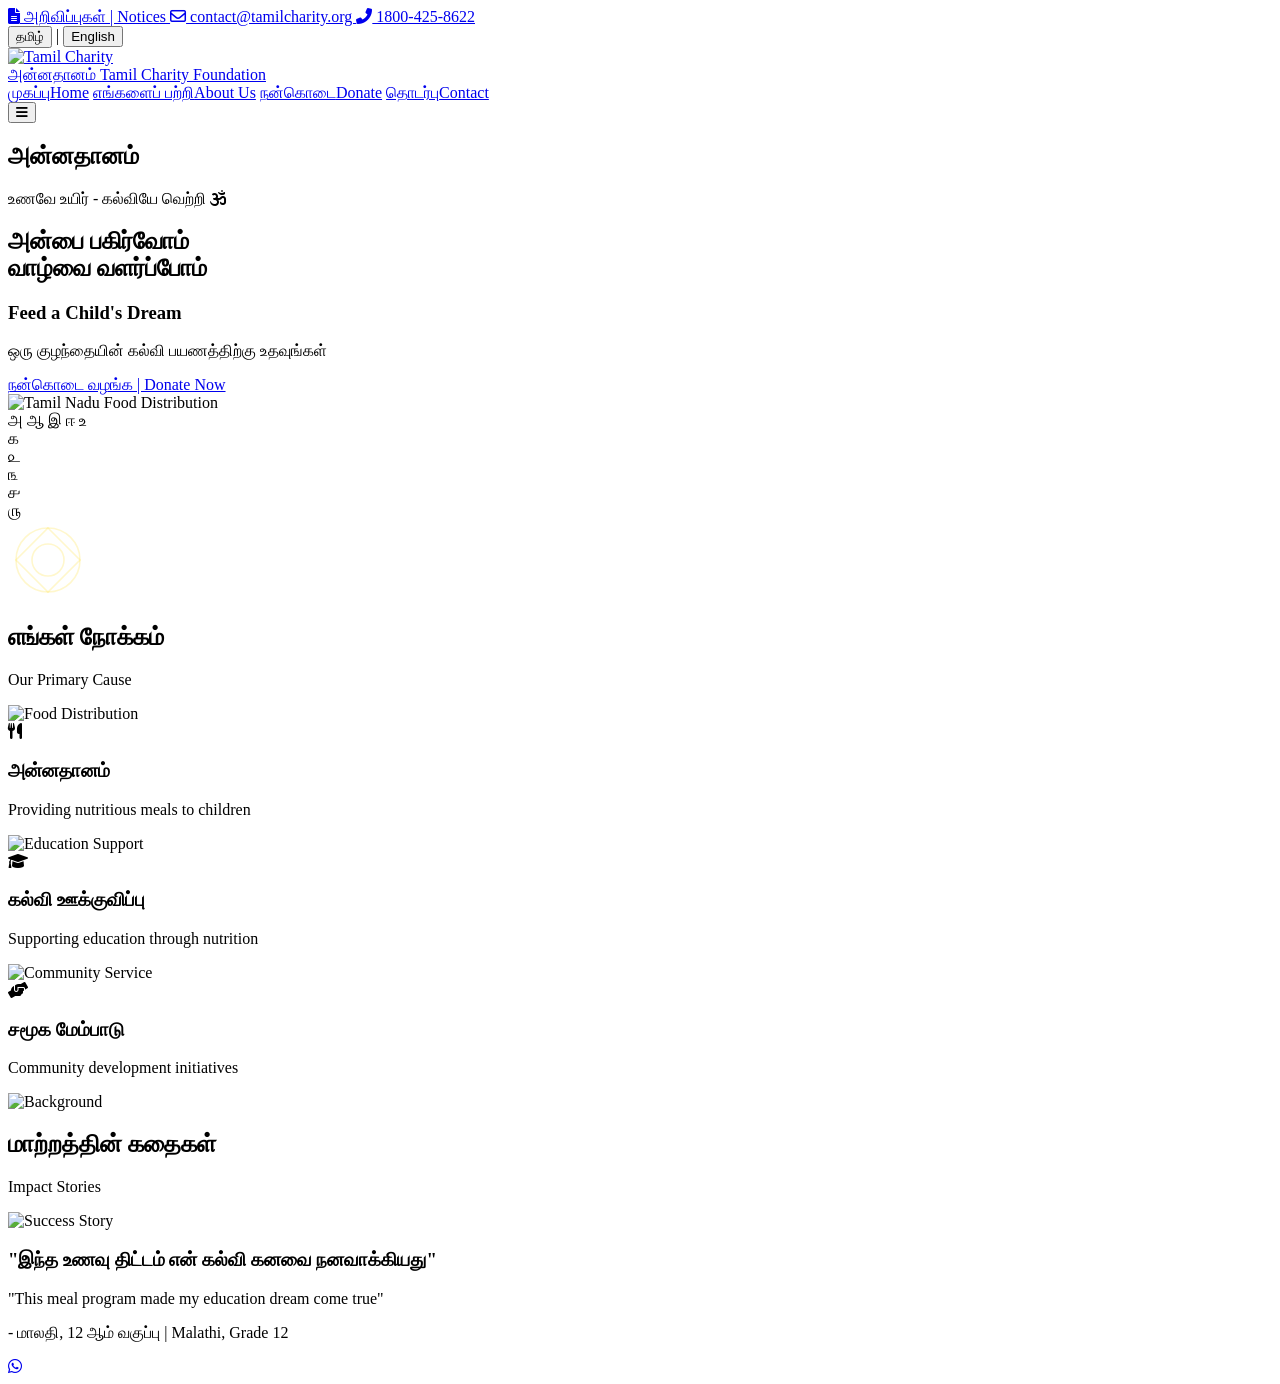
==== index.html @ e208a5cf "Add index.html 1747658400863" ====
<!DOCTYPE html>
<html lang="ta-IN">
<head>
    <meta charset="UTF-8">
    <meta name="viewport" content="width=device-width, initial-scale=1.0">
    <title>அன்னதான அறக்கட்டளை | Tamil Charity Foundation</title>
    
    <!-- Tailwind CSS -->
    <script src="https://cdn.tailwindcss.com"></script>
    <script>
        tailwind.config = {
            theme: {
                extend: {
                    colors: {
                        tamil: {
                            maroon: '#8B0000',
                            gold: '#FFD700',
                            turmeric: '#FFC000',
                            brown: '#4A3C31'
                        }
                    }
                }
            }
        }
    </script>
    
    <!-- Google Fonts -->
    <link href="https://fonts.googleapis.com/css2?family=Catamaran:wght@400;500;600;700&family=Mukta+Malar:wght@400;500;600;700&display=swap" rel="stylesheet">
    
    <!-- Font Awesome -->
    <link rel="stylesheet" href="https://cdnjs.cloudflare.com/ajax/libs/font-awesome/6.0.0-beta3/css/all.min.css">
    
    <!-- Custom CSS -->
    <link rel="stylesheet" href="css/styles.css">
    <link rel="stylesheet" href="css/animations.css">
</head>
<body class="font-catamaran">
    <!-- Top Bar -->
    <div class="bg-tamil-maroon text-white py-2 text-sm border-b border-tamil-gold/30">
        <div class="container mx-auto px-4 flex flex-wrap justify-between items-center">
            <div class="flex items-center space-x-4">
                <a href="#" class="text-tamil-gold hover:text-tamil-turmeric transition-colors">
                    <i class="fas fa-file-alt mr-1"></i> அறிவிப்புகள் | Notices
                </a>
                <a href="mailto:contact@tamilcharity.org" class="hidden md:inline-flex items-center">
                    <i class="far fa-envelope mr-1"></i> contact@tamilcharity.org
                </a>
                <a href="tel:1800-425-8622" class="hidden md:inline-flex items-center">
                    <i class="fas fa-phone-alt mr-1"></i> 1800-425-8622
                </a>
            </div>
            <div class="flex items-center space-x-4">
                <button class="text-tamil-gold hover:text-tamil-turmeric transition-colors">தமிழ்</button>
                <span class="text-tamil-gold">|</span>
                <button class="hover:text-tamil-turmeric transition-colors">English</button>
            </div>
        </div>
    </div>

    <!-- Main Navigation -->
    <nav class="bg-white py-4 shadow-md">
        <div class="container mx-auto px-4 flex justify-between items-center">
            <a href="index.html" class="flex-shrink-0">
                <div class="flex items-center gap-3">
                    <div class="relative w-16 h-16 bg-gradient-to-br from-tamil-maroon/5 to-tamil-gold/5 rounded-full p-2">
                        <img src="https://img.icons8.com/color/96/null/charity.png" alt="Tamil Charity" class="w-full h-full object-contain">
                        <div class="absolute inset-0 bg-gradient-to-br from-tamil-gold/10 to-tamil-maroon/10 rounded-full"></div>
                    </div>
                    <div class="flex flex-col">
                        <span class="text-2xl font-bold text-tamil-maroon font-mukta">அன்னதானம்</span>
                        <span class="text-sm text-tamil-brown">Tamil Charity Foundation</span>
                    </div>
                </div>
            </a>
            <div class="hidden md:flex items-center space-x-8">
                <a href="index.html" class="text-tamil-maroon font-bold transition-colors">முகப்பு<span class="text-sm block">Home</span></a>
                <a href="pages/about.html" class="text-tamil-brown hover:text-tamil-maroon transition-colors">எங்களைப் பற்றி<span class="text-sm block">About Us</span></a>
                <a href="pages/donate.html" class="text-tamil-brown hover:text-tamil-maroon transition-colors">நன்கொடை<span class="text-sm block">Donate</span></a>
                <a href="pages/contact.html" class="text-tamil-brown hover:text-tamil-maroon transition-colors">தொடர்பு<span class="text-sm block">Contact</span></a>
            </div>
            <button class="md:hidden text-tamil-maroon focus:outline-none">
                <i class="fas fa-bars text-2xl"></i>
            </button>
        </div>
    </nav>

    <!-- Hero Section -->
    <section class="relative bg-gradient-to-r from-tamil-maroon to-tamil-brown overflow-hidden">
        <div class="absolute inset-0 kolam-pattern opacity-10"></div>
        <div class="container mx-auto px-4 py-16 relative z-10">
            <div class="grid md:grid-cols-2 gap-8 items-center">
                <div class="text-white">
                    <div class="mb-4">
                        <h2 class="text-tamil-gold text-3xl md:text-4xl font-bold mb-2 font-mukta">அன்னதானம்</h2>
                        <p class="text-tamil-turmeric flex items-center gap-2">
                            <span>உணவே உயிர் - கல்வியே வெற்றி</span>
                            <i class="fas fa-om text-xl"></i>
                        </p>
                    </div>
                    <h1 class="text-4xl md:text-5xl font-bold mb-4 font-mukta">அன்பை பகிர்வோம்<br>வாழ்வை வளர்ப்போம்</h1>
                    <h3 class="text-2xl md:text-3xl font-semibold mb-6">Feed a Child's Dream</h3>
                    <p class="mb-8">ஒரு குழந்தையின் கல்வி பயணத்திற்கு உதவுங்கள்</p>
                    <a href="pages/donate.html" class="inline-block bg-tamil-gold text-tamil-maroon font-semibold px-8 py-3 rounded-full hover:bg-tamil-turmeric transition-colors">
                        நன்கொடை வழங்க | Donate Now
                    </a>
                </div>
                <div class="relative">
                    <div class="relative rounded-lg shadow-2xl overflow-hidden h-[400px]">
                        <img src="https://tnfindia.org/wp-content/uploads/2023/12/IMG_20231219_124612-scaled.jpg" alt="Tamil Nadu Food Distribution" class="w-full h-full object-cover">
                        <div class="absolute inset-0 bg-gradient-to-t from-tamil-maroon/50 to-transparent"></div>
                    </div>
                </div>
            </div>
        </div>
        <div class="absolute inset-0 pointer-events-none">
            <div class="tamil-symbols">
                <span class="symbol">அ</span>
                <span class="symbol">ஆ</span>
                <span class="symbol">இ</span>
                <span class="symbol">ஈ</span>
                <span class="symbol">உ</span>
            </div>
            <div class="kolam-symbols">
                <svg class="kolam-design" viewBox="0 0 100 100" width="80" height="80">
                    <circle cx="50" cy="50" r="40" fill="none" stroke="rgba(255, 215, 0, 0.2)" stroke-width="2"/>
                    <path d="M50 10 L90 50 L50 90 L10 50 Z" fill="none" stroke="rgba(255, 215, 0, 0.2)" stroke-width="2"/>
                    <circle cx="50" cy="50" r="20" fill="none" stroke="rgba(255, 215, 0, 0.2)" stroke-width="2"/>
                </svg>
            </div>
        </div>
    </section>

    <!-- Primary Cause Section -->
    <section class="bg-gradient-to-b from-white to-tamil-gold/10 py-16">
        <div class="container mx-auto px-4">
            <h2 class="text-center text-tamil-maroon text-3xl md:text-4xl font-bold mb-2 font-mukta">எங்கள் நோக்கம்</h2>
            <p class="text-center text-tamil-brown mb-12">Our Primary Cause</p>
            <div class="grid md:grid-cols-3 gap-8 items-center max-w-5xl mx-auto">
                <div class="text-center space-y-6">
                    <img src="https://tnfindia.org/wp-content/uploads/2023/12/IMG_20231219_124612-scaled.jpg" alt="Food Distribution" class="w-full rounded-lg shadow-lg mb-4">
                    <div class="cause-circle mb-6">
                        <i class="fas fa-utensils cause-icon"></i>
                    </div>
                    <h3 class="text-xl font-bold text-tamil-maroon mb-2">அன்னதானம்</h3>
                    <p class="text-tamil-brown">Providing nutritious meals to children</p>
                </div>
                <div class="text-center space-y-6">
                    <img src="https://tnfindia.org/wp-content/uploads/2023/12/IMG_20231219_124612-scaled.jpg" alt="Education Support" class="w-full rounded-lg shadow-lg mb-4">
                    <div class="cause-circle mb-6">
                        <i class="fas fa-graduation-cap cause-icon"></i>
                    </div>
                    <h3 class="text-xl font-bold text-tamil-maroon mb-2">கல்வி ஊக்குவிப்பு</h3>
                    <p class="text-tamil-brown">Supporting education through nutrition</p>
                </div>
                <div class="text-center space-y-6">
                    <img src="https://tnfindia.org/wp-content/uploads/2023/12/IMG_20231219_124612-scaled.jpg" alt="Community Service" class="w-full rounded-lg shadow-lg mb-4">
                    <div class="cause-circle mb-6">
                        <i class="fas fa-hands-helping cause-icon"></i>
                    </div>
                    <h3 class="text-xl font-bold text-tamil-maroon mb-2">சமூக மேம்பாடு</h3>
                    <p class="text-tamil-brown">Community development initiatives</p>
                </div>
            </div>
        </div>
    </section>

    <!-- Impact Stories Section -->
    <section class="bg-tamil-maroon text-white py-16 relative overflow-hidden">
        <div class="absolute inset-0 opacity-10">
            <img src="https://tnfindia.org/wp-content/uploads/2023/12/IMG_20231219_124612-scaled.jpg" alt="Background" class="w-full h-full object-cover">
        </div>
        <div class="container mx-auto px-4">
            <h2 class="text-center text-3xl md:text-4xl font-bold mb-2 font-mukta">மாற்றத்தின் கதைகள்</h2>
            <p class="text-center mb-12">Impact Stories</p>
            <div class="max-w-3xl mx-auto story-card">
                <div class="flex flex-col md:flex-row items-center gap-8">
                    <div class="relative rounded-full w-48 h-48 overflow-hidden border-4 border-tamil-gold/30">
                        <img src="https://tnfindia.org/wp-content/uploads/2023/12/IMG_20231219_124612-scaled.jpg" alt="Success Story" class="w-full h-full object-cover">
                    </div>
                    <div>
                        <h3 class="text-xl font-bold mb-4">"இந்த உணவு திட்டம் என் கல்வி கனவை நனவாக்கியது"</h3>
                        <p class="mb-4">"This meal program made my education dream come true"</p>
                        <p class="text-tamil-gold">- மாலதி, 12 ஆம் வகுப்பு | Malathi, Grade 12</p>
                    </div>
                </div>
            </div>
        </div>
    </section>

    <!-- WhatsApp Button -->
    <a href="https://wa.me/918004258622" target="_blank" class="fixed bottom-6 right-6 bg-green-500 text-white p-4 rounded-full shadow-lg hover:bg-green-600 transition-colors z-50 whatsapp-bounce">
        <i class="fab fa-whatsapp text-2xl"></i>
    </a>

    <!-- Custom JavaScript -->
    <script src="js/main.js"></script>
</body>
</html>
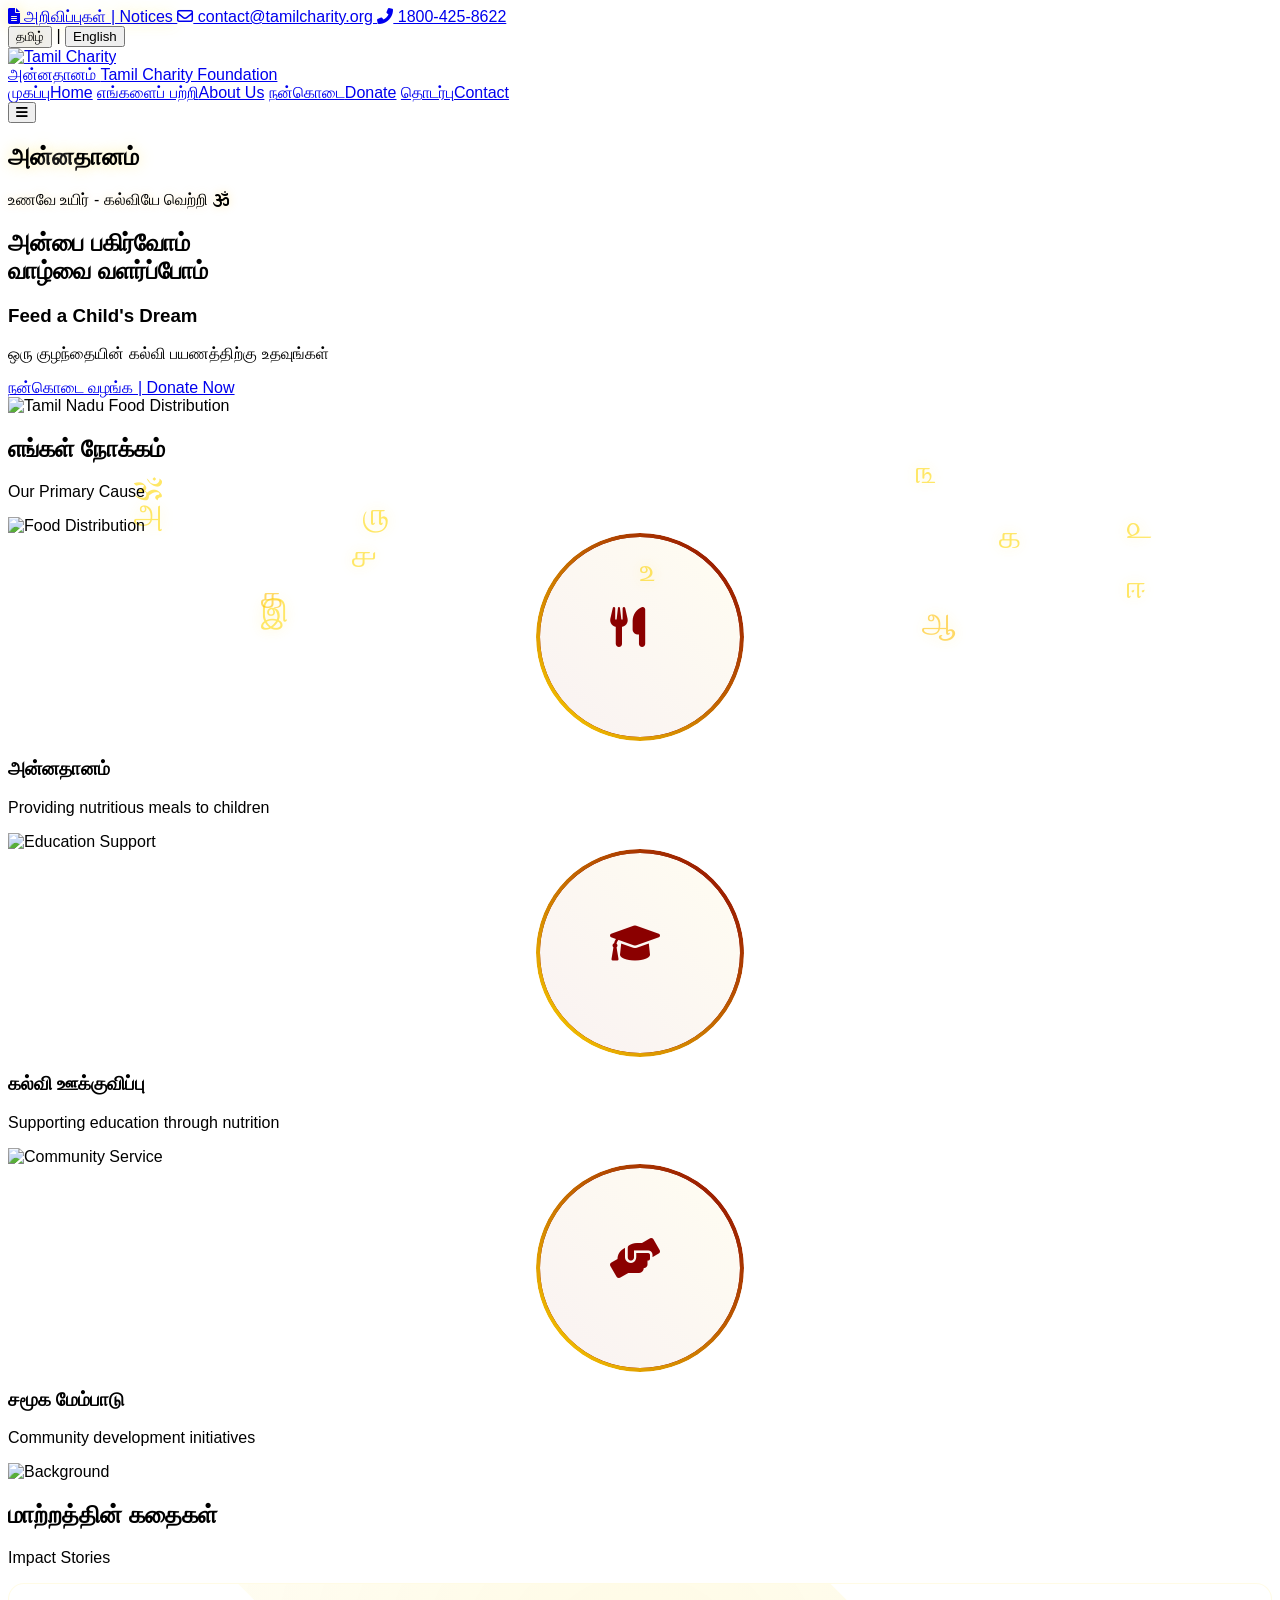
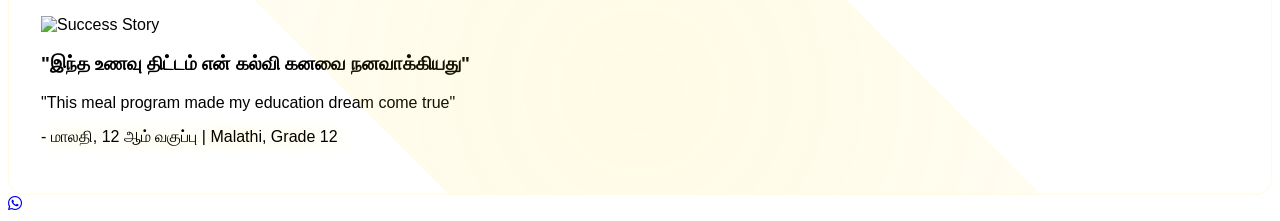
==== commit 9eb040b2: "Update index.html" ====
--- a/index.html
+++ b/index.html
@@ -106,7 +106,7 @@
                 </div>
                 <div class="relative">
                     <div class="relative rounded-lg shadow-2xl overflow-hidden h-[400px]">
-                        <img src="https://tnfindia.org/wp-content/uploads/2023/12/IMG_20231219_124612-scaled.jpg" alt="Tamil Nadu Food Distribution" class="w-full h-full object-cover">
+                        <img src="https://github.com/shijaszak/tamil-charity-foundation-website/blob/main/images/charityindia.jpg" alt="Tamil Nadu Food Distribution" class="w-full h-full object-cover">
                         <div class="absolute inset-0 bg-gradient-to-t from-tamil-maroon/50 to-transparent"></div>
                     </div>
                 </div>
@@ -137,7 +137,7 @@
             <p class="text-center text-tamil-brown mb-12">Our Primary Cause</p>
             <div class="grid md:grid-cols-3 gap-8 items-center max-w-5xl mx-auto">
                 <div class="text-center space-y-6">
-                    <img src="https://tnfindia.org/wp-content/uploads/2023/12/IMG_20231219_124612-scaled.jpg" alt="Food Distribution" class="w-full rounded-lg shadow-lg mb-4">
+                    <img src="https://github.com/shijaszak/tamil-charity-foundation-website/blob/main/images/charityindia.jpg" alt="Food Distribution" class="w-full rounded-lg shadow-lg mb-4">
                     <div class="cause-circle mb-6">
                         <i class="fas fa-utensils cause-icon"></i>
                     </div>
@@ -145,7 +145,7 @@
                     <p class="text-tamil-brown">Providing nutritious meals to children</p>
                 </div>
                 <div class="text-center space-y-6">
-                    <img src="https://tnfindia.org/wp-content/uploads/2023/12/IMG_20231219_124612-scaled.jpg" alt="Education Support" class="w-full rounded-lg shadow-lg mb-4">
+                    <img src="https://github.com/shijaszak/tamil-charity-foundation-website/blob/main/images/charityindia.jpg" alt="Education Support" class="w-full rounded-lg shadow-lg mb-4">
                     <div class="cause-circle mb-6">
                         <i class="fas fa-graduation-cap cause-icon"></i>
                     </div>
@@ -153,7 +153,7 @@
                     <p class="text-tamil-brown">Supporting education through nutrition</p>
                 </div>
                 <div class="text-center space-y-6">
-                    <img src="https://tnfindia.org/wp-content/uploads/2023/12/IMG_20231219_124612-scaled.jpg" alt="Community Service" class="w-full rounded-lg shadow-lg mb-4">
+                    <img src="https://github.com/shijaszak/tamil-charity-foundation-website/blob/main/images/charityindia.jpg" alt="Community Service" class="w-full rounded-lg shadow-lg mb-4">
                     <div class="cause-circle mb-6">
                         <i class="fas fa-hands-helping cause-icon"></i>
                     </div>
@@ -167,7 +167,7 @@
     <!-- Impact Stories Section -->
     <section class="bg-tamil-maroon text-white py-16 relative overflow-hidden">
         <div class="absolute inset-0 opacity-10">
-            <img src="https://tnfindia.org/wp-content/uploads/2023/12/IMG_20231219_124612-scaled.jpg" alt="Background" class="w-full h-full object-cover">
+            <img src="https://github.com/shijaszak/tamil-charity-foundation-website/blob/main/images/charityindia.jpg" alt="Background" class="w-full h-full object-cover">
         </div>
         <div class="container mx-auto px-4">
             <h2 class="text-center text-3xl md:text-4xl font-bold mb-2 font-mukta">மாற்றத்தின் கதைகள்</h2>
@@ -175,7 +175,7 @@
             <div class="max-w-3xl mx-auto story-card">
                 <div class="flex flex-col md:flex-row items-center gap-8">
                     <div class="relative rounded-full w-48 h-48 overflow-hidden border-4 border-tamil-gold/30">
-                        <img src="https://tnfindia.org/wp-content/uploads/2023/12/IMG_20231219_124612-scaled.jpg" alt="Success Story" class="w-full h-full object-cover">
+                        <img src="https://github.com/shijaszak/tamil-charity-foundation-website/blob/main/images/charityindia.jpg" alt="Success Story" class="w-full h-full object-cover">
                     </div>
                     <div>
                         <h3 class="text-xl font-bold mb-4">"இந்த உணவு திட்டம் என் கல்வி கனவை நனவாக்கியது"</h3>
--- a/css/styles.css
+++ b/css/styles.css
@@ -0,0 +1,267 @@
+/* Custom styles */
+:root {
+    --tamil-maroon: #8B0000;
+    --tamil-gold: #FFD700;
+    --tamil-turmeric: #FFC000;
+    --tamil-brown: #4A3C31;
+}
+
+body {
+    font-family: 'Catamaran', 'Open Sans', sans-serif;
+}
+
+h1, h2, h3, h4, h5, h6 {
+    font-family: 'Mukta Malar', 'Montserrat', sans-serif;
+}
+
+/* Kolam Pattern Background */
+.kolam-pattern {
+    background: 
+        linear-gradient(45deg, transparent 48%, rgba(255,255,255,0.1) 50%, transparent 52%),
+        linear-gradient(-45deg, transparent 48%, rgba(255,255,255,0.1) 50%, transparent 52%);
+    background-size: 60px 60px;
+}
+
+/* Tamil Symbols and Kolam */
+.tamil-symbols, .kolam-symbols {
+    position: absolute;
+    width: 100%;
+    height: 100%;
+    pointer-events: none;
+}
+
+.tamil-symbols .symbol {
+    position: absolute;
+    font-size: 3rem;
+    font-family: 'Mukta Malar', sans-serif;
+    color: var(--tamil-gold);
+    opacity: 0.2;
+    text-shadow: 0 0 15px rgba(255, 215, 0, 0.4);
+    animation: floatSymbol 8s ease-in-out infinite;
+    transform-origin: center;
+}
+
+.tamil-symbols .symbol:nth-child(1) { top: 15%; left: 10%; animation-delay: 0s; }
+.tamil-symbols .symbol:nth-child(2) { top: 25%; right: 15%; animation-delay: 1.5s; }
+.tamil-symbols .symbol:nth-child(3) { bottom: 20%; left: 20%; animation-delay: 3s; }
+.tamil-symbols .symbol:nth-child(4) { bottom: 30%; right: 10%; animation-delay: 4.5s; }
+.tamil-symbols .symbol:nth-child(5) { top: 50%; left: 50%; animation-delay: 6s; }
+
+.kolam-symbols .kolam-design {
+    position: absolute;
+    animation: rotatePulse 20s linear infinite;
+}
+
+.kolam-symbols .kolam-design:nth-child(1) {
+    top: 20%;
+    left: 15%;
+    animation-delay: 0s;
+}
+
+.kolam-symbols .kolam-design:nth-child(2) {
+    bottom: 25%;
+    right: 20%;
+    animation-delay: -10s;
+}
+
+.kolam-design circle,
+.kolam-design path {
+    stroke-dasharray: 300;
+    stroke-dashoffset: 300;
+    animation: drawKolam 10s linear infinite;
+}
+
+@keyframes drawKolam {
+    0% {
+        stroke-dashoffset: 300;
+    }
+    50% {
+        stroke-dashoffset: 0;
+    }
+    100% {
+        stroke-dashoffset: -300;
+    }
+}
+
+@keyframes rotatePulse {
+    0% {
+        transform: rotate(0deg) scale(1);
+        opacity: 0.15;
+    }
+    50% {
+        transform: rotate(180deg) scale(1.1);
+        opacity: 0.25;
+    }
+    100% {
+        transform: rotate(360deg) scale(1);
+        opacity: 0.15;
+    }
+}
+
+/* Enhanced Tamil text styling */
+.text-tamil-turmeric {
+    text-shadow: 0 0 10px rgba(255, 192, 0, 0.3);
+}
+
+.text-tamil-gold {
+    text-shadow: 0 0 15px rgba(255, 215, 0, 0.4);
+}
+
+/* Circular Images with Tamil Border Pattern */
+.circular-image {
+    border-radius: 50%;
+    overflow: hidden;
+    aspect-ratio: 1;
+    box-shadow: 0 4px 6px rgba(0, 0, 0, 0.1);
+    transition: transform 0.3s ease;
+    position: relative;
+}
+
+.circular-image::before {
+    content: '';
+    position: absolute;
+    inset: -2px;
+    border-radius: 50%;
+    padding: 2px;
+    background: linear-gradient(45deg, var(--tamil-gold), var(--tamil-turmeric));
+    -webkit-mask: 
+        linear-gradient(#fff 0 0) content-box, 
+        linear-gradient(#fff 0 0);
+    mask: 
+        linear-gradient(#fff 0 0) content-box, 
+        linear-gradient(#fff 0 0);
+    -webkit-mask-composite: xor;
+    mask-composite: exclude;
+}
+
+.circular-image:hover {
+    transform: scale(1.05);
+}
+
+.circular-image img {
+    width: 100%;
+    height: 100%;
+    object-fit: cover;
+}
+
+/* Primary Cause Section */
+.cause-circle {
+    width: 200px;
+    height: 200px;
+    margin: 0 auto;
+    position: relative;
+    border: 2px solid var(--tamil-maroon);
+    border-radius: 50%;
+    display: flex;
+    align-items: center;
+    justify-content: center;
+    background: linear-gradient(45deg, rgba(139, 0, 0, 0.05), rgba(255, 215, 0, 0.05));
+    transition: all 0.3s ease;
+}
+
+.cause-circle:hover {
+    transform: translateY(-5px);
+    box-shadow: 0 10px 20px rgba(139, 0, 0, 0.1);
+}
+
+.cause-circle:hover .cause-icon {
+    color: var(--tamil-gold);
+    transform: scale(1.1);
+}
+
+.cause-circle::before {
+    content: '';
+    position: absolute;
+    inset: -4px;
+    border-radius: 50%;
+    padding: 4px;
+    background: linear-gradient(45deg, var(--tamil-gold), var(--tamil-maroon));
+    -webkit-mask: 
+        linear-gradient(#fff 0 0) content-box, 
+        linear-gradient(#fff 0 0);
+    mask: 
+        linear-gradient(#fff 0 0) content-box, 
+        linear-gradient(#fff 0 0);
+    -webkit-mask-composite: xor;
+    mask-composite: exclude;
+}
+
+.cause-icon {
+    width: 60px;
+    height: 60px;
+    color: var(--tamil-maroon);
+    font-size: 2.5rem;
+    transition: all 0.3s ease;
+}
+
+/* Impact Stories */
+.story-card {
+    background: rgba(255, 255, 255, 0.05);
+    backdrop-filter: blur(10px);
+    border-radius: 1rem;
+    padding: 2rem;
+    transition: transform 0.3s ease;
+    border: 1px solid rgba(255, 215, 0, 0.1);
+}
+
+.story-card:hover {
+    transform: translateY(-5px);
+}
+
+/* WhatsApp Button */
+.whatsapp-btn {
+    background-color: #25D366;
+    transition: all 0.3s ease;
+}
+
+.whatsapp-btn:hover {
+    transform: scale(1.1);
+    background-color: #20BA5A;
+}
+
+/* Responsive Navigation */
+@media (max-width: 768px) {
+    .mobile-menu {
+        position: fixed;
+        top: 0;
+        right: -100%;
+        width: 80%;
+        height: 100vh;
+        background: white;
+        transition: right 0.3s ease;
+        z-index: 50;
+    }
+
+    .mobile-menu.active {
+        right: 0;
+    }
+}
+
+/* Tamil-specific Typography */
+.font-mukta {
+    font-family: 'Mukta Malar', sans-serif;
+}
+
+/* Custom Button Styles */
+.btn-tamil {
+    position: relative;
+    overflow: hidden;
+    z-index: 1;
+}
+
+.btn-tamil::before {
+    content: '';
+    position: absolute;
+    top: 0;
+    left: 0;
+    width: 100%;
+    height: 100%;
+    background: linear-gradient(45deg, var(--tamil-gold), var(--tamil-turmeric));
+    z-index: -1;
+    transition: opacity 0.3s ease;
+    opacity: 0;
+}
+
+.btn-tamil:hover::before {
+    opacity: 1;
+}
--- a/css/animations.css
+++ b/css/animations.css
@@ -0,0 +1,213 @@
+/* Floating Tamil Symbols Animation */
+@keyframes floatSymbol {
+    0% {
+        transform: translateY(0) rotate(0);
+    }
+    50% {
+        transform: translateY(-20px) rotate(180deg);
+    }
+    100% {
+        transform: translateY(0) rotate(360deg);
+    }
+}
+
+@keyframes fadeInUp {
+    from {
+        opacity: 0;
+        transform: translateY(20px);
+    }
+    to {
+        opacity: 1;
+        transform: translateY(0);
+    }
+}
+
+/* Tamil Symbol Elements */
+.tamil-symbols::before {
+    content: 'ॐ';
+    position: absolute;
+    font-size: 2rem;
+    color: var(--tamil-gold);
+    opacity: 0.6;
+}
+
+.tamil-symbols::after {
+    content: '௧';
+    position: absolute;
+    font-size: 2rem;
+    color: var(--tamil-turmeric);
+    opacity: 0.6;
+}
+
+/* Position symbols with different animations */
+.tamil-symbols::before {
+    top: 20%;
+    left: 10%;
+    animation: floatSymbol 4s infinite ease-in-out;
+}
+
+.tamil-symbols::after {
+    top: 60%;
+    left: 20%;
+    animation: floatSymbol 5s infinite ease-in-out 0.5s;
+}
+
+/* Additional Tamil symbols */
+.tamil-symbols .symbol {
+    position: absolute;
+    font-size: 2rem;
+    opacity: 0.6;
+}
+
+.tamil-symbols .symbol:nth-child(1) {
+    content: '௩';
+    top: 30%;
+    right: 15%;
+    color: var(--tamil-gold);
+    animation: floatSymbol 4.5s infinite ease-in-out 1s;
+}
+
+.tamil-symbols .symbol:nth-child(2) {
+    content: '௭';
+    top: 70%;
+    right: 25%;
+    color: var(--tamil-turmeric);
+    animation: floatSymbol 5.5s infinite ease-in-out 1.5s;
+}
+
+/* Section Animations */
+.fade-in-up {
+    animation: fadeInUp 0.8s ease-out forwards;
+}
+
+/* Kolam Pattern Animation */
+@keyframes rotatePulse {
+    0% {
+        transform: rotate(0) scale(1);
+    }
+    50% {
+        transform: rotate(180deg) scale(1.1);
+    }
+    100% {
+        transform: rotate(360deg) scale(1);
+    }
+}
+
+.kolam-pattern::before {
+    content: '';
+    position: absolute;
+    width: 100px;
+    height: 100px;
+    background-image: url("data:image/svg+xml,%3Csvg width='100' height='100' viewBox='0 0 100 100' xmlns='http://www.w3.org/2000/svg'%3E%3Cpath d='M50 0L75 25L50 50L25 25z' fill='%23ffffff' fill-opacity='0.1'/%3E%3C/svg%3E");
+    animation: rotatePulse 10s infinite linear;
+}
+
+/* Button Hover Animation */
+@keyframes borderFlow {
+    0% {
+        background-position: 0% 50%;
+    }
+    50% {
+        background-position: 100% 50%;
+    }
+    100% {
+        background-position: 0% 50%;
+    }
+}
+
+.btn-tamil {
+    background: linear-gradient(45deg, 
+        var(--tamil-gold), 
+        var(--tamil-turmeric), 
+        var(--tamil-gold)
+    );
+    background-size: 200% 200%;
+    animation: borderFlow 3s ease infinite;
+}
+
+/* Cause Circle Animation */
+@keyframes pulseGlow {
+    0% {
+        box-shadow: 0 0 0 0 rgba(139, 0, 0, 0.4);
+    }
+    70% {
+        box-shadow: 0 0 0 10px rgba(139, 0, 0, 0);
+    }
+    100% {
+        box-shadow: 0 0 0 0 rgba(139, 0, 0, 0);
+    }
+}
+
+.cause-circle {
+    animation: pulseGlow 2s infinite;
+}
+
+/* WhatsApp Button Animation */
+@keyframes bounce {
+    0%, 100% {
+        transform: translateY(0);
+    }
+    50% {
+        transform: translateY(-5px);
+    }
+}
+
+.whatsapp-bounce {
+    animation: bounce 2s infinite;
+}
+
+/* Loading Animation */
+@keyframes rotate {
+    from {
+        transform: rotate(0deg);
+    }
+    to {
+        transform: rotate(360deg);
+    }
+}
+
+.loading-spinner {
+    width: 40px;
+    height: 40px;
+    border: 4px solid rgba(139, 0, 0, 0.3);
+    border-radius: 50%;
+    border-top-color: var(--tamil-maroon);
+    animation: rotate 1s linear infinite;
+}
+
+/* Hover Effects */
+.hover-scale {
+    transition: transform 0.3s ease;
+}
+
+.hover-scale:hover {
+    transform: scale(1.05);
+}
+
+/* Story Card Hover Effect */
+.story-card {
+    position: relative;
+    overflow: hidden;
+}
+
+.story-card::before {
+    content: '';
+    position: absolute;
+    top: -50%;
+    left: -50%;
+    width: 200%;
+    height: 200%;
+    background: radial-gradient(circle, rgba(255,215,0,0.1) 0%, rgba(255,215,0,0) 70%);
+    transform: rotate(45deg);
+    animation: shimmer 3s infinite linear;
+    pointer-events: none;
+}
+
+@keyframes shimmer {
+    0% {
+        transform: rotate(45deg) translateY(-100%);
+    }
+    100% {
+        transform: rotate(45deg) translateY(100%);
+    }
+}
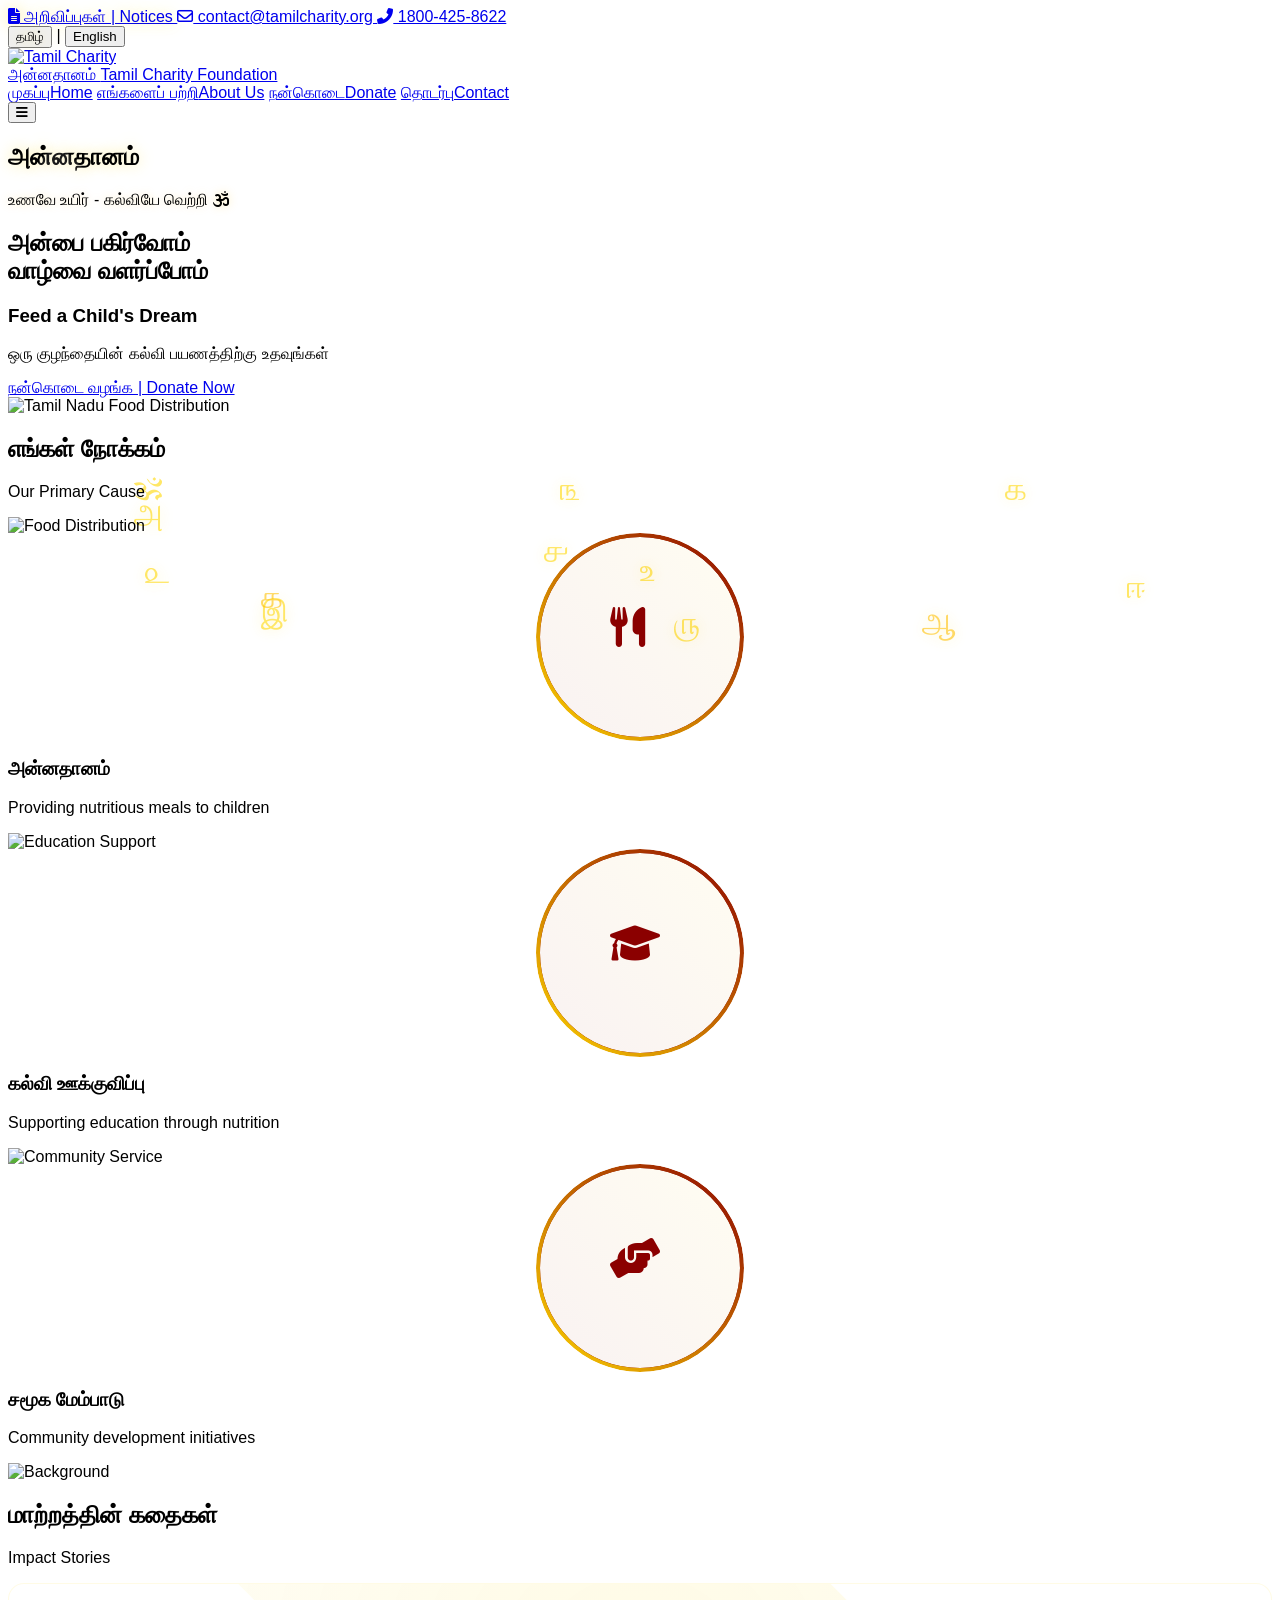
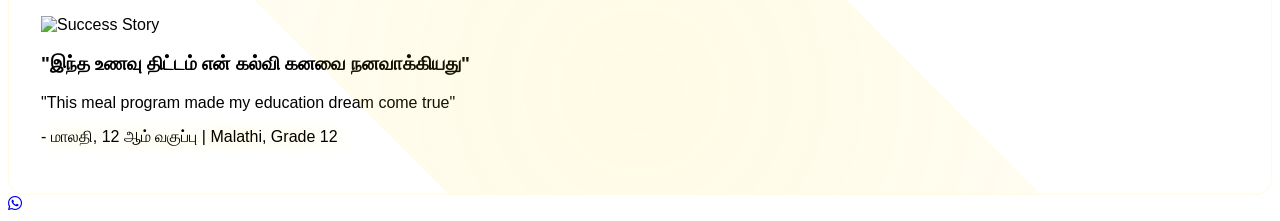
==== commit 659538ea: "Update index.html" ====
--- a/index.html
+++ b/index.html
@@ -106,7 +106,7 @@
                 </div>
                 <div class="relative">
                     <div class="relative rounded-lg shadow-2xl overflow-hidden h-[400px]">
-                        <img src="https://github.com/shijaszak/tamil-charity-foundation-website/blob/main/images/charityindia.jpg" alt="Tamil Nadu Food Distribution" class="w-full h-full object-cover">
+                        <img src="/tamil-charity-foundation-website/blob/main/images/charityindia.jpg" alt="Tamil Nadu Food Distribution" class="w-full h-full object-cover">
                         <div class="absolute inset-0 bg-gradient-to-t from-tamil-maroon/50 to-transparent"></div>
                     </div>
                 </div>
